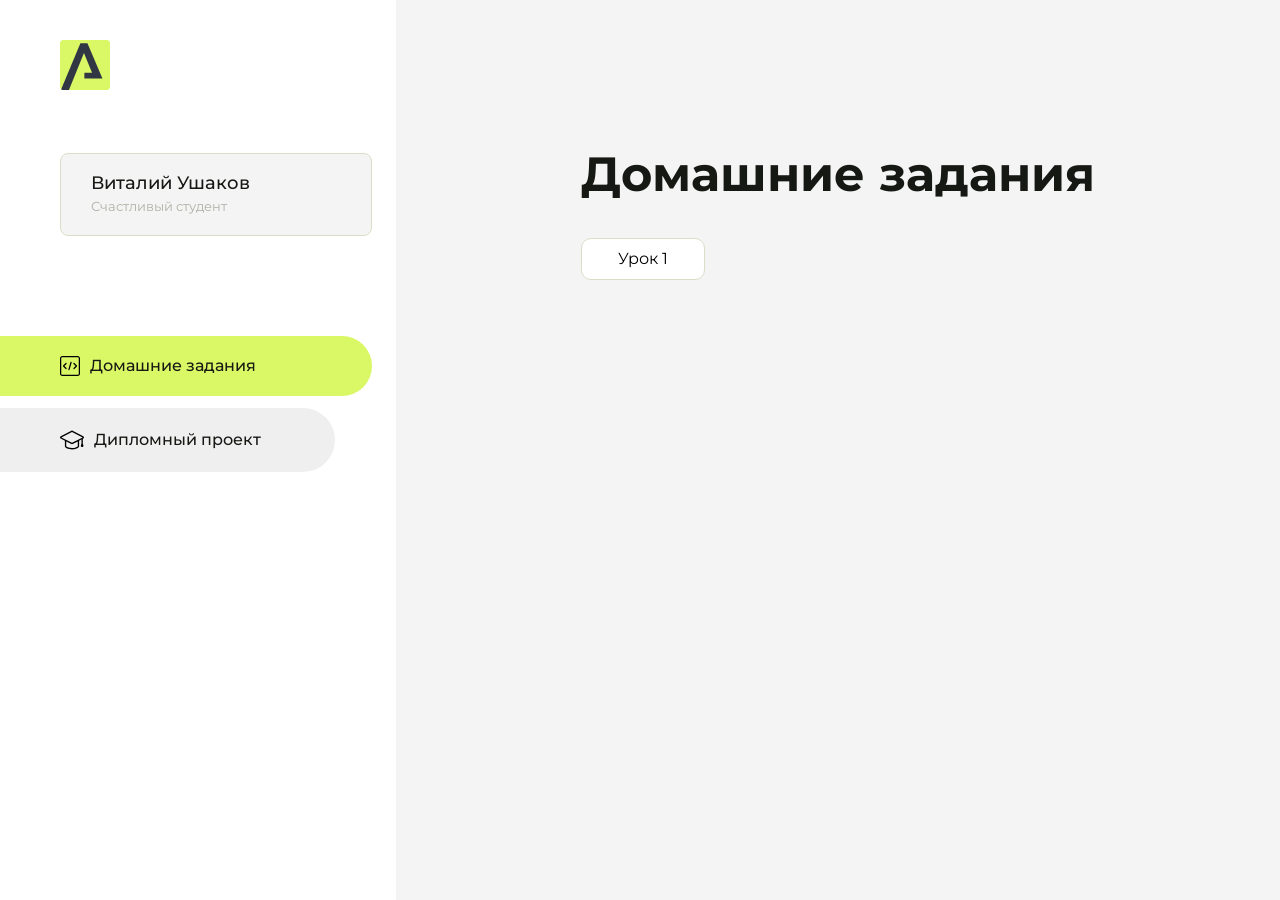
==== index.html @ 656b458d "Коммит по уроку 5" ====
<!DOCTYPE html>
<html lang="en">
<head>
    <meta charset="UTF-8">
    <meta name="viewport" content="width=device-width, initial-scale=1.0">
    <title>Домашняя работа</title>
    <link rel="shortcut icon" href="src/logo.ico" type="image/x-icon">
    <link rel="preconnect" href="https://fonts.googleapis.com">
    <link rel="preconnect" href="https://fonts.gstatic.com" crossorigin>
    <link href="https://fonts.googleapis.com/css2?family=Montserrat:wght@400;500;700&family=Rubik:wght@500&display=swap"
          rel="stylesheet">
    <link rel="stylesheet" href="src/style.css">
</head>
<body id="body">
<div class="overlay" id="overlay"></div>
<div class="layout">
    <div class="burger" id="burger">
        <svg viewBox="0 0 24 24" fill="none" xmlns="http://www.w3.org/2000/svg">
            <g id="SVGRepo_bgCarrier" stroke-width="0"></g>
            <g id="SVGRepo_tracerCarrier" stroke-linecap="round" stroke-linejoin="round"></g>
            <g id="SVGRepo_iconCarrier">
                <path d="M4 18L20 18" stroke="#DAF765" stroke-width="2" stroke-linecap="round"></path>
                <path d="M4 12L20 12" stroke="#DAF765" stroke-width="2" stroke-linecap="round"></path>
                <path d="M4 6L20 6" stroke="#DAF765" stroke-width="2" stroke-linecap="round"></path>
            </g>
        </svg>
    </div>
    <aside class="sidebar" id="sidebar">
        <div class="sidebar__inner">
            <div class="logo">
                <svg width="50" height="50" viewBox="0 0 50 50" fill="none" xmlns="http://www.w3.org/2000/svg">
                    <g clip-path="url(#clip0_513_74730)">
                        <path d="M46.17 -0.257004H3.83C1.57281 -0.257004 -0.257 1.57281 -0.257 3.83V46.17C-0.257 48.4272 1.57281 50.257 3.83 50.257H46.17C48.4272 50.257 50.257 48.4272 50.257 46.17V3.83C50.257 1.57281 48.4272 -0.257004 46.17 -0.257004Z"
                              fill="#DAF765"/>
                        <path d="M24.375 38.4H42.461L27.441 3.1585H20.4355C20.4355 3.1585 6.7895 35.881 1.1945 49.294C2.015 50.0275 3.0945 50.257 3.6945 50.257H8.8445L23.954 13.07L32.0465 32.8285H24.375V38.4Z"
                              fill="#323843"/>
                    </g>
                    <defs>
                        <clipPath id="clip0_513_74730">
                            <rect width="50" height="50" fill="white"/>
                        </clipPath>
                    </defs>
                </svg>
            </div>
            <div class="sidebar__user">
                <div class="sidebar__name">Виталий Ушаков</div>
                <div class="sidebar__text">Счастливый студент</div>
            </div>
            <div class="sidebar__tabs">
                <div class="sidebar__item">
                    <button class="sidebar__button active" id="tasks">
                        <svg xmlns="http://www.w3.org/2000/svg" width="20" height="20" viewBox="0 0 20 20" fill="none">
                            <g clip-path="url(#clip0_704_74543)">
                                <path d="M17.7083 20H2.29167C1.0275 20 0 18.9725 0 17.7083V2.29167C0 1.0275 1.0275 0 2.29167 0H17.7083C18.9725 0 20 1.0275 20 2.29167V17.7083C20 18.9725 18.9725 20 17.7083 20ZM2.29167 1.25C1.7175 1.25 1.25 1.7175 1.25 2.29167V17.7083C1.25 18.2825 1.7175 18.75 2.29167 18.75H17.7083C18.2825 18.75 18.75 18.2825 18.75 17.7083V2.29167C18.75 1.7175 18.2825 1.25 17.7083 1.25H2.29167Z"
                                      fill="black"/>
                                <path d="M6.04167 13.125C5.88167 13.125 5.72167 13.0642 5.6 12.9417L3.1 10.4417C2.85583 10.1975 2.85583 9.80167 3.1 9.5575L5.6 7.0575C5.84417 6.81333 6.24 6.81333 6.48417 7.0575C6.72833 7.30167 6.72833 7.6975 6.48417 7.94167L4.42583 10L6.48417 12.0583C6.72833 12.3025 6.72833 12.6983 6.48417 12.9425C6.36167 13.0642 6.20167 13.125 6.04167 13.125Z"
                                      fill="black"/>
                                <path d="M8.95833 14.1667C8.9 14.1667 8.84 14.1583 8.78167 14.1417C8.45083 14.0442 8.26083 13.6967 8.35833 13.3658L10.4417 6.28251C10.5392 5.95084 10.8892 5.76417 11.2175 5.85917C11.5483 5.95667 11.7383 6.30417 11.6408 6.63501L9.5575 13.7183C9.47833 13.9908 9.22833 14.1667 8.95833 14.1667Z"
                                      fill="black"/>
                                <path d="M13.9583 13.125C13.7983 13.125 13.6383 13.0642 13.5167 12.9417C13.2725 12.6975 13.2725 12.3017 13.5167 12.0575L15.575 9.99916L13.5167 7.94083C13.2725 7.69666 13.2725 7.30083 13.5167 7.05666C13.7608 6.81249 14.1567 6.81249 14.4008 7.05666L16.9008 9.55666C17.145 9.80083 17.145 10.1967 16.9008 10.4408L14.4008 12.9408C14.2783 13.0642 14.1183 13.125 13.9583 13.125Z"
                                      fill="black"/>
                            </g>
                            <defs>
                                <clipPath id="clip0_704_74543">
                                    <rect width="20" height="20" fill="white"/>
                                </clipPath>
                            </defs>
                        </svg>
                        <span>Домашние задания</span></button>
                </div>
                <div class="sidebar__item">
                    <button class="sidebar__button" id="diplom">
                        <svg xmlns="http://www.w3.org/2000/svg" width="24" height="24" viewBox="0 0 24 24" fill="none">
                            <g clip-path="url(#clip0_704_74553)">
                                <path d="M23.2628 10.5971C23.7176 10.365 24 9.90375 24 9.39337C24 8.883 23.7176 8.42175 23.2628 8.18962L12.6135 2.75362C12.2291 2.55824 11.7705 2.55787 11.3854 2.75399L0.736875 8.19C0.282375 8.42175 0 8.883 0 9.39337C0 9.90375 0.282375 10.365 0.736875 10.5971L4.89038 12.7177V18.2074C4.89038 19.8154 8.412 21.393 12 21.393C15.5884 21.393 19.1096 19.815 19.1096 18.2074V12.7174L21.4609 11.517V15.8017L20.901 17.2305C20.7409 17.6389 20.7934 18.0994 21.0405 18.4616C21.2876 18.8246 21.6979 19.041 22.1366 19.041C22.5754 19.041 22.9852 18.8246 23.2324 18.462C23.4795 18.099 23.532 17.6385 23.3719 17.2301L22.8124 15.8021V10.827L23.2628 10.5971ZM17.7623 18.1721C17.6198 18.6375 15.3491 20.0419 12 20.0419C8.65088 20.0419 6.38025 18.6375 6.2415 18.2074V12.3037L6.23887 12.3019C6.23812 12.057 6.1065 11.8207 5.87325 11.7019L1.3515 9.39337L12 3.95737L22.6489 9.39337L12 14.8294L5.87325 11.7019C5.54063 11.5331 4.6695 11.6674 4.5 12C4.33012 12.3322 4.55813 12.5479 4.89038 12.7177L11.3857 16.0331C11.5781 16.1314 11.7889 16.1805 12 16.1805C12.2107 16.1805 12.4222 16.1314 12.6146 16.0331L17.7593 13.407L17.7623 18.1721Z"
                                      fill="black"/>
                            </g>
                            <defs>
                                <clipPath id="clip0_704_74553">
                                    <rect width="24" height="24" fill="white"/>
                                </clipPath>
                            </defs>
                        </svg>
                        <span>Дипломный проект</span></button>
                </div>
            </div>
        </div>

    </aside>
    <div class="content">
        <div class="container">
            <div class="content__block" id="tasksBlock">
                <div class="content__title">Домашние задания</div>
                <ul class="content__list">
                    <li class="content__list-item">
                        <a href="lesson1/index.html">Урок 1</a>
                    </li>
                </ul>
            </div>
            <div class="content__block hidden" id="diplomBlock">
                <div class="content__title">Дипломный проект</div>
                <div class="content__list-diplom">
                    <a href="ПАПКА-С-НОМЕРОМ-УРОКА">Ссылка на ДЗ</a>
                </div>
                <div class="content__decor">
                    <div class="content__decor-text">Давай проверим, чему ты научился!</div>
                    <div class="content__decor-img">
                        <img src="src/decor.png" alt="decor">
                    </div>
                </div>
            </div>
        </div>
    </div>
</div>
<script src="src/index.js"></script>
</body>
</html>
---- src/style.css ----
*{padding: 0;margin: 0;border: 0;}
*,*:before,*:after{-webkit-box-sizing: border-box;box-sizing: border-box;}
:focus,:active{outline: none;}
a:focus,a:active{outline: none;}
nav,footer,header,aside{display: block;}
html,body{
    height:100%;width:100%;
    font-size:100%;line-height:1;-ms-text-size-adjust:100%;-moz-text-size-adjust:100%;-webkit-text-size-adjust:100%;}
input,button,textarea{font-family:inherit;}
input::-ms-clear{display: none;}
button{cursor: pointer;}
button::-moz-focus-inner{padding:0;border:0;}
a,a:visited{text-decoration: none;}
a:hover{text-decoration: none;}
ul li{list-style: none;}
img{vertical-align: top;}
h1,h2,h3,h4,h5,h6{font-size:inherit;font-weight: inherit;}
a{color:inherit;}



body {
    font-family: "Montserrat",SansSerif;
    color: black;
}

body.overflow {
    overflow: hidden;
}



.layout {
    display: -webkit-box;
    display: -ms-flexbox;
    display: flex;
    min-height: 100vh;
}

.sidebar {
    padding: 40px 24px 40px 0;
    -ms-flex-negative: 0;
    flex-shrink: 0;
    background-color: white;
}



.content {
    -webkit-box-flex: 1;
    -ms-flex-positive: 1;
    flex-grow: 1;
    background-color: #F4F4F4;
}

.container {
    display: -webkit-box;
    display: -ms-flexbox;
    display: flex;
    -webkit-box-orient: vertical;
    -webkit-box-direction: normal;
    -ms-flex-direction: column;
    flex-direction: column;
    -webkit-box-pack: center;
    -ms-flex-pack: center;
    justify-content: center;
    -webkit-box-align: center;
    -ms-flex-align: center;
    align-items: center;
    padding: 150px 60px 80px 60px;
}


.logo {
    margin-left: 60px;
    margin-bottom: 60px;
}

.sidebar__user {
    background-color: #F4F4F4;
    padding: 20px 30px;
    margin-left: 60px;
    margin-bottom: 100px;
    border-radius: 8px;
    border: 1px solid #DADEC9;
}

.sidebar__name {
    color:#161814;
    font-size: 18px;
    font-weight: 500;
    margin-bottom: 6px;
}

.sidebar__text {
    color: #AFB1A7;
    font-size: 13px;
    font-weight: 400;
    line-height: 130%; /* 16.9px */
}

.sidebar__item {
    width: 372px;
}

.sidebar__button {
    display: -webkit-box;
    display: -ms-flexbox;
    display: flex;
    -webkit-box-align: center;
    -ms-flex-align: center;
    align-items: center;
    gap: 10px;
    padding: 20px 60px;
    margin-bottom: 12px;
    border-radius: 0px 100px 100px 0px;
    -webkit-transition: all .5s;
    -o-transition: all .5s;
    transition: all .5s;
    cursor: pointer;
    width: 90%;
    color:#161814;
    font-size: 16px;
    font-weight: 500;
}

.sidebar__button.active , .sidebar__button:hover {
    width: 100%;
    background-color: #DAF765;
}


.content__title {
    color: #161814;
    font-size: 48px;
    font-weight: 700;
    margin-bottom: 40px;
}

.content__list {
    display: -webkit-box;
    display: -ms-flexbox;
    display: flex;
    -webkit-box-align: center;
    -ms-flex-align: center;
    align-items: center;
    -ms-flex-wrap: wrap;
    flex-wrap: wrap;
    gap: 20px;
}



.content__list-item  {
    cursor: pointer;
    padding: 12px 18px;
    background-color: #fff;
    border-radius: 10px;
    border: 1px solid #DADEC9;
    -webkit-transition: all .3s;
    -o-transition: all .3s;
    transition: all .3s;
}

.content__list-item:hover,.content__list-diplom:hover {
    background-color: #AFB1A7;
}

li a {
    padding: 12px 18px;

}


.content__list-diplom {
    -webkit-transition: all .3s;
    -o-transition: all .3s;
    transition: all .3s;
    display: inline-block;
    padding: 12px 18px;
    background-color: #fff;
    border-radius: 10px;
    border: 1px solid #DADEC9;
}

.content__decor {
    display: -webkit-box;
    display: -ms-flexbox;
    display: flex;
    -webkit-box-align: center;
    -ms-flex-align: center;
    align-items: center;
}

.content__decor-text {
    color:#BEDD44;
    font-size: 36px;
    font-weight: 700;
    line-height: 110%; /* 39.6px */
}

.content__block {
    max-width: 1200px;
}

.content__block.hidden {
    display: none;
}

.content__decor-img img{
    width: 100%;
}

.burger {
    display: none;
    padding: 5px;
    position: fixed;
    top: 3%;
    right: 7%;
    width: 40px;
    height: 40px;
    background-color: #161814;
    border-radius: 50%;
    z-index: 10;
    border: 1px solid #DAF765;
}

@media (max-width: 768px) {
    .burger {
        display: block;
    }

    .sidebar {
        -webkit-transition: all .3s;
        -o-transition: all .3s;
        transition: all .3s;
        -webkit-transform: translateX(-100%);
        -ms-transform: translateX(-100%);
        transform: translateX(-100%);
        position: fixed;
        top: 0;
        left: 0;
        bottom: 0;
        z-index: 5;
    }

    .sidebar.show {
        -webkit-transform: translateX(0%);
        -ms-transform: translateX(0%);
        transform: translateX(0%);
    }

    .overlay {
        opacity: 0;
        pointer-events: none;
        -webkit-transition: all .3s;
        -o-transition: all .3s;
        transition: all .3s;
        position: absolute;
        top: 0;
        right: 0;
        left: 0;
        bottom: 0;
        z-index: 3;
        background-color: #000000e0;
    }

    .overlay.show {
        opacity: 1;
        pointer-events: all;
    }

    .container {
        padding: 40px 20px;
        min-height: 100%;
    }

    .content__decor {
        margin-top: 20px;
        -webkit-box-orient: vertical;
        -webkit-box-direction: normal;
        -ms-flex-direction: column;
        flex-direction: column;
    }
}

@media (max-width: 400px) {
    .sidebar__user {
        margin-left: 0;
    }
}
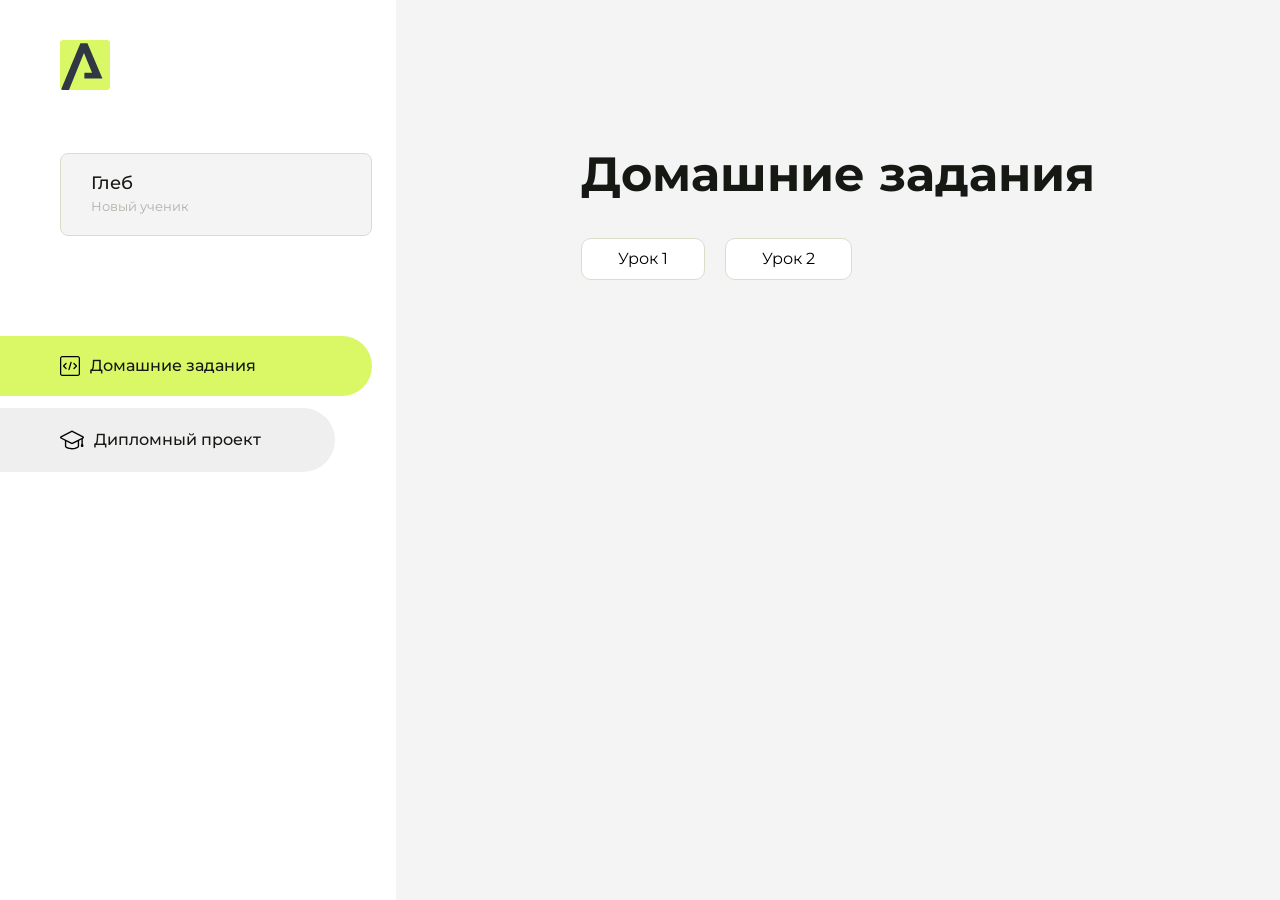
==== commit aa947a50: "Update index.html" ====
--- a/index.html
+++ b/index.html
@@ -43,8 +43,8 @@
                 </svg>
             </div>
             <div class="sidebar__user">
-                <div class="sidebar__name">Виталий Ушаков</div>
-                <div class="sidebar__text">Счастливый студент</div>
+                <div class="sidebar__name">Глеб</div>
+                <div class="sidebar__text">Новый ученик</div>
             </div>
             <div class="sidebar__tabs">
                 <div class="sidebar__item">
@@ -93,7 +93,10 @@
                 <div class="content__title">Домашние задания</div>
                 <ul class="content__list">
                     <li class="content__list-item">
-                        <a href="lesson1/index.html">Урок 1</a>
+                        <a href="Hello world/index.html">Урок 1</a>
+                    </li>
+                    <li class="content__list-item">
+                        <a href="hehexd">Урок 2</a>
                     </li>
                 </ul>
             </div>
